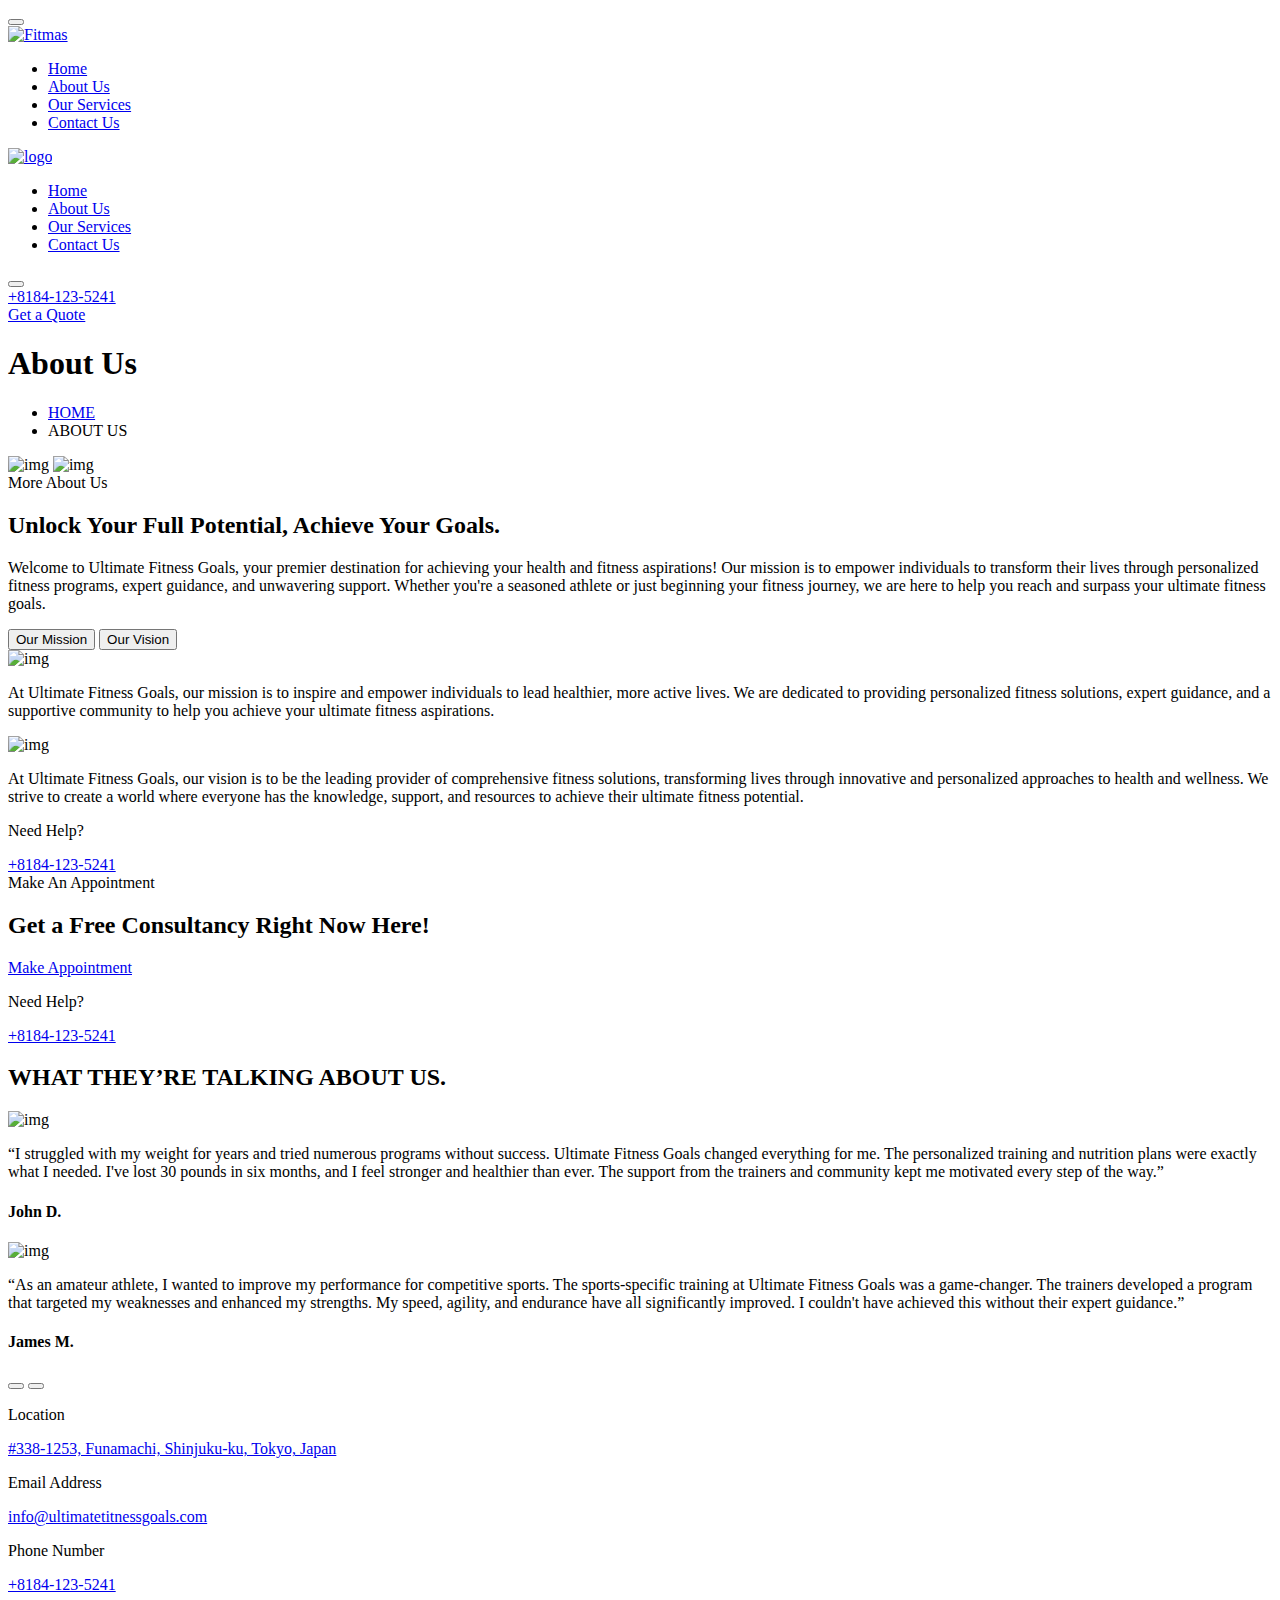
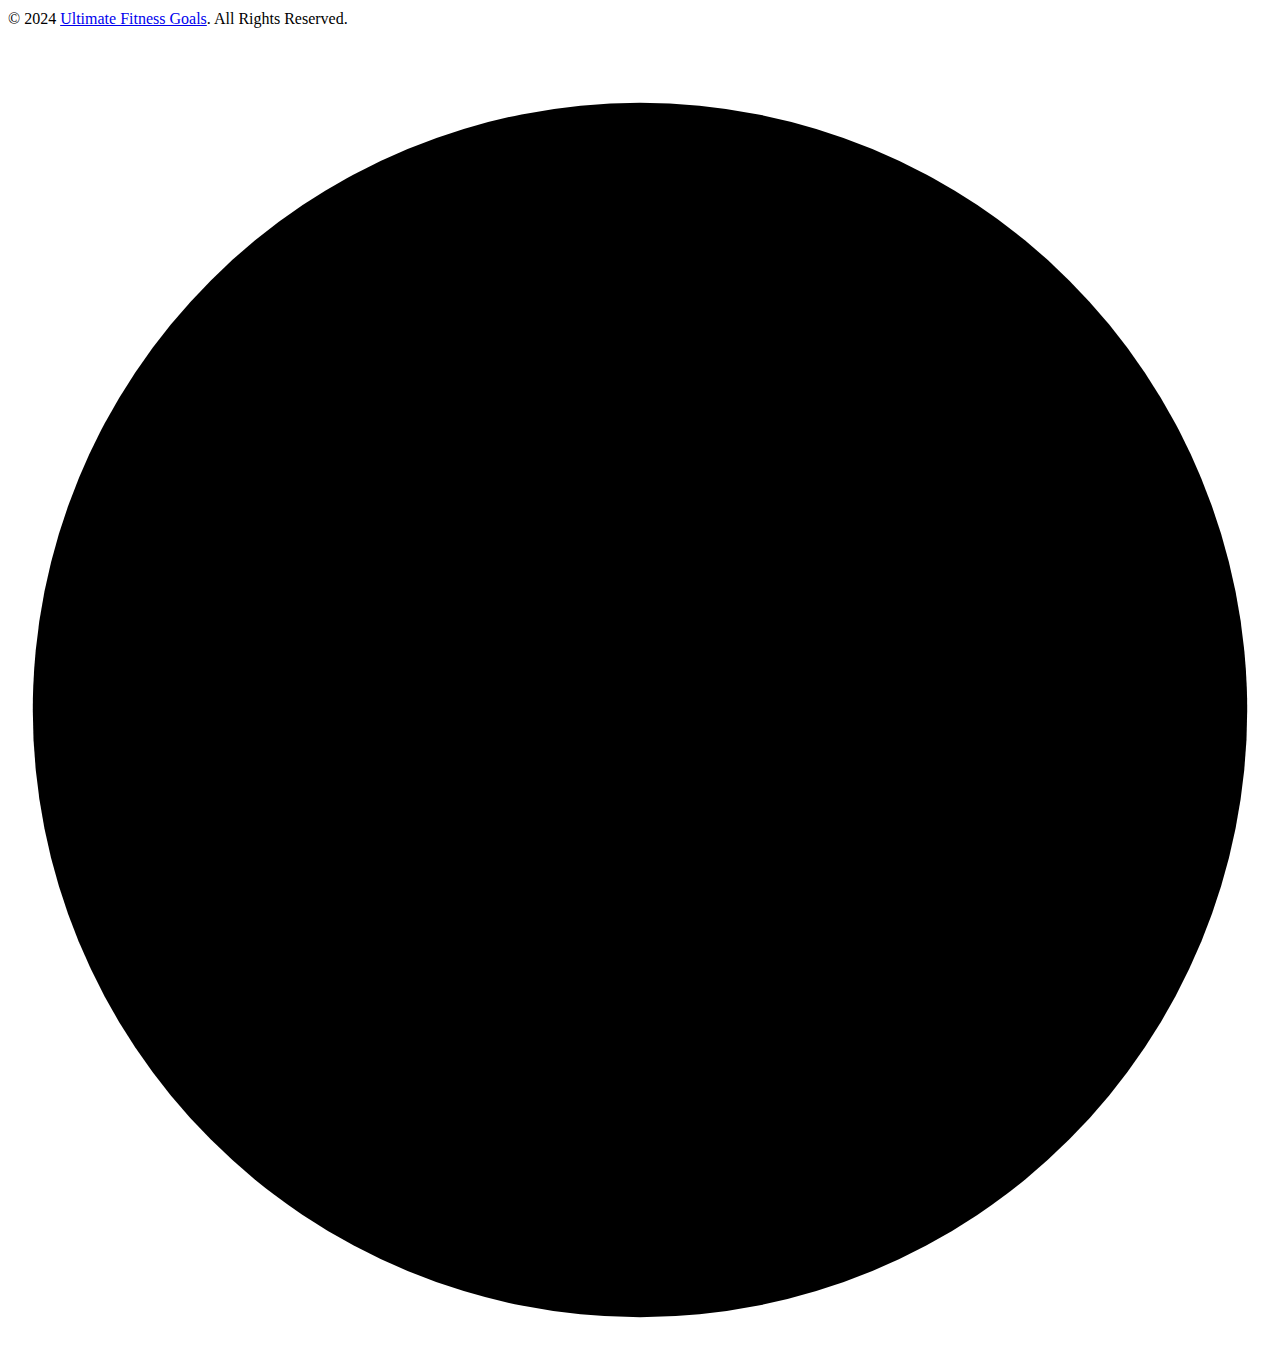
==== about-us.html @ c40abdf8 "Add files via upload" ====
<!doctype html>
<html>
<head>
    <meta charset="utf-8">
    <meta http-equiv="x-ua-compatible" content="ie=edge">
    <title>About Us - Ultimate Fitness Goals</title>
    
    <!-- Mobile Specific Metas -->
    <meta name="viewport" content="width=device-width, initial-scale=1, shrink-to-fit=no">

    <!-- Favicons - Place favicon.ico in the root directory -->
    <link rel="icon" type="image/png" sizes="32x32" href="img/favi.jpg">
    <link rel="manifest" href="assets/img/favicons/manifest.json">
    

    <link rel="preconnect" href="https://fonts.googleapis.com/">
    <link rel="preconnect" href="https://fonts.gstatic.com/" crossorigin>
    <link href="https://fonts.googleapis.com/css2?family=Kanit:wght@300;400;500;600;700;800&amp;family=Kumbh+Sans:wght@300;400;500;600;700&amp;display=swap" rel="stylesheet">

    <!-- Bootstrap -->
    <link rel="stylesheet" href="assets/css/bootstrap.min.css">
    <!-- Fontawesome Icon -->
    <link rel="stylesheet" href="assets/css/fontawesome.min.css">
    <!-- Magnific Popup -->
    <link rel="stylesheet" href="assets/css/magnific-popup.min.css">
    <!-- Slick Slider -->
    <link rel="stylesheet" href="assets/css/slick.min.css">
    <!-- Theme Custom CSS -->
    <link rel="stylesheet" href="assets/css/style.css">
    <style type="text/css">
        .header-layout1 .header-logo img{
            width: 180px;
        }
        .header-layout1 .sticky-wrapper{
            padding-top: 0px;
        }
        .header-layout1 .sticky-wrapper.sticky{
            top: 0;
        }
        .header-layout1 .header-logo{
            margin-top:0px;
        }
        .header-layout1 .header-button{
            margin-top: 0px;
        }
        .footer-menu li{
            display: inline-block;
            padding-right: 10px;
        }
        .footer-menu li a{
            color: #fff;
        }
    </style>
</head>

<body>
    <div class="preloader ">
        <div class="preloader-inner">
            <span class="loader"></span>
        </div>
    </div>
    <div class="mobile-menu-wrapper">
        <div class="mobile-menu-area text-center">
            <button class="menu-toggle"><i class="fal fa-times"></i></button>
            <div class="mobile-logo">
                <a href="index.html"><img src="img/logo.jpg" alt="Fitmas"></a>
            </div>
            <div class="mobile-menu">
                <ul>
                    <li>
                        <a href="index.html">Home</a>
                    </li>
                    <li>
                        <a href="about-us.html">About Us</a>
                    </li>
                    <li>
                        <a href="our-services.html">Our Services</a>
                    </li>
                    <li>
                        <a href="contact-us.html">Contact Us</a>
                    </li>
                </ul>
            </div>
        </div>
    </div>
    
    <header class="nav-header header-layout1">
        
        <div class="sticky-wrapper">
            <!-- Main Menu Area -->
            <div class="menu-area">
                <div class="container-fluid">
                    <div class="row align-items-center justify-content-lg-start justify-content-between">
                        <div class="col-auto">
                            <div class="header-logo">
                                <a href="index.html"><img src="img/logo.jpg" alt="logo"></a>
                            </div>
                        </div>
                        <div class="col-auto">
                            <nav class="main-menu d-none d-lg-inline-block">
                                <ul>
                                    <li>
                                        <a href="index.html">Home</a>
                                    </li>
                                    <li>
                                        <a href="about-us.html">About Us</a>
                                    </li>
                                    <li>
                                        <a href="our-services.html">Our Services</a>
                                    </li>
                                    <li>
                                        <a href="contact-us.html">Contact Us</a>
                                    </li>
                                </ul>
                            </nav>
                            <div class="navbar-right d-inline-flex d-lg-none">
                                <button type="button" class="menu-toggle icon-btn"><i class="far fa-bars"></i></button>
                            </div>
                        </div>
                        <div class="col-auto ms-auto d-lg-block d-none">
                            <div class="navbar-right-desc">
                                <i class="fas fa-phone-volume"></i><a href="tel:+8184-123-5241">+8184-123-5241</a>
                            </div>
                        </div>
                        <div class="col-auto d-none d-lg-block">
                            <div class="header-button">
                                <a href="contact-us.html" class="btn d-xl-block d-none">
                                    Get a Quote
                                </a>
                            </div>
                        </div>
                    </div>
                </div>
            </div>
        </div>
    </header>

    <div class="breadcumb-wrapper" data-bg-src="assets/img/bg/breadcrumb-bg.png">
        <!-- bg animated image/ -->   
        <div class="container">
            <div class="row">
                <div class="col-lg-12">
                    <div class="breadcumb-content">
                        <h1 class="breadcumb-title">About Us</h1>
                        <ul class="breadcumb-menu">
                            <li><a href="index.html">HOME</a></li>
                            <li class="active">ABOUT US</li>
                        </ul>
                    </div>
                </div>
            </div>
            
        </div>
    </div>

    <div class="space">
        <div class="container">
            <div class="row">
                <div class="col-lg-6 order-lg-2 text-lg-end">
                    <div class="about-thumb mb-5 mb-lg-0">  
                        <img class="about-img-1" src="assets/img/normal/about_1-1.png" alt="img">
                        <img class="about-img-2 jump" src="assets/img/normal/about_1-2.png" alt="img">
                    </div>
                </div>
                <div class="col-lg-6 order-lg-1">
                    <div class="about-content-wrap">
                        <div class="title-area mb-0">
                            <span class="sub-title">More About Us</span>
                            <h2 class="sec-title">Unlock Your Full Potential,
                                Achieve Your Goals.</h2>
                            <p class="sec-text">Welcome to Ultimate Fitness Goals, your premier destination for achieving your health and fitness aspirations! Our mission is to empower individuals to transform their lives through personalized fitness programs, expert guidance, and unwavering support. Whether you're a seasoned athlete or just beginning your fitness journey, we are here to help you reach and surpass your ultimate fitness goals. 
                            </p>
                            <div class="about-tab-1">
                                <div class="filter-menu-active">
                                    <button data-filter=".cat1" class="active" type="button">Our Mission</button>
                                    <button data-filter=".cat2" type="button">Our Vision</button>
                                </div>
                                <div class="filter-active-cat1">
                                    <div class="filter-item cat1">
                                        <div class="about-tab-icon">
                                            <img src="assets/img/icon/about-icon.svg" alt="img">
                                        </div>
                                        <p class="about-tab-text">At Ultimate Fitness Goals, our mission is to inspire and empower individuals to lead healthier, more active lives. We are dedicated to providing personalized fitness solutions, expert guidance, and a supportive community to help you achieve your ultimate fitness aspirations.</p>
                                    </div>
                                    <div class="filter-item cat2">
                                        <div class="about-tab-icon">
                                            <img src="assets/img/icon/about-icon.svg" alt="img">
                                        </div>
                                        <p class="about-tab-text">At Ultimate Fitness Goals, our vision is to be the leading provider of comprehensive fitness solutions, transforming lives through innovative and personalized approaches to health and wellness. We strive to create a world where everyone has the knowledge, support, and resources to achieve their ultimate fitness potential.</p>
                                    </div>
                                </div>
                            </div>
                        </div>
                        <div class="btn-wrap mt-40">
                            <div class="about-info-wrap">
                                <div class="icon"><i class="fas fa-phone-volume"></i></div>
                                <div class="details">
                                    <p class="about-info-title">Need Help?</p>
                                    <a class="about-info-link" href="tel:+8184-123-5241">+8184-123-5241</a>
                                </div>
                            </div>
                        </div>
                    </div>                    
                </div>
            </div>
        </div>
    </div>

    
    <section class="cta-area space" data-bg-src="assets/img/bg/cta-bg1.png">
        <div class="container">
            <div class="row justify-content-lg-end justify-content-center">
                <div class="col-xl-6 col-lg-8 col-md-10">
                    <div class="cta-wrap text-center text-lg-start">
                        <div class="title-area">
                            <span class="sub-title">Make An Appointment</span>
                            <h2 class="sec-title text-white">Get a Free Consultancy
                                Right Now Here!</h2>
                        </div>
                        <div class="btn-wrap mt-40">
                            <a href="contact-us.html" class="btn style2">Make Appointment</a>
                            <div class="about-info-wrap style3">
                                <div class="icon"><i class="fas fa-phone-volume"></i></div>
                                <div class="details">
                                    <p class="about-info-title text-white">Need Help?</p>
                                    <a class="about-info-link" href="tel:+8184-123-5241">+8184-123-5241</a>
                                </div>
                            </div>
                        </div>
                    </div>
                </div>
            </div>
        </div>
    </section>  

    <div class="testimonial-area-2 space overflow-hidden">
        <div class="container">
            <div class="row justify-content-center">
                <div class="col-lg-6">
                    <div class="title-area text-center">
                        <h2 class="sec-title fw-bold">WHAT THEY’RE TALKING ABOUT US.</h2>
                    </div>
                </div>
            </div> 
            <div class="row justify-content-center">
                <div class="col-lg-10">
                    <div class="testi-box-wrap2 text-center">
                        <div class="row global-carousel testi-slider-2" id="testiSlider2" data-slide-show="1">
                            <div class="col-lg-6">
                                <div class="testi-box style2">
                                    <div class="testi-box_thumb">
                                        <img src="assets/img/testimonial/testi_1_1.png" alt="img">
                                    </div>                        
                                    <div class="testi-box_content">
                                        <p class="testi-box_text">“I struggled with my weight for years and tried numerous programs without success. Ultimate Fitness Goals changed everything for me. The personalized training and nutrition plans were exactly what I needed. I've lost 30 pounds in six months, and I feel stronger and healthier than ever. The support from the trainers and community kept me motivated every step of the way.”</p>
                                    </div>  
                                    <div class="testi-box_profile">
                                        <h4 class="testi-box_name">John D.</h4>                        
                                    </div>                      
                                </div>
                            </div>
                            <div class="col-lg-6">
                                <div class="testi-box style2">
                                    <div class="testi-box_thumb">
                                        <img src="assets/img/testimonial/testi_1_2.png" alt="img">
                                    </div>                        
                                    <div class="testi-box_content">
                                        <p class="testi-box_text">“As an amateur athlete, I wanted to improve my performance for competitive sports. The sports-specific training at Ultimate Fitness Goals was a game-changer. The trainers developed a program that targeted my weaknesses and enhanced my strengths. My speed, agility, and endurance have all significantly improved. I couldn't have achieved this without their expert guidance.”</p>
                                    </div>  
                                    <div class="testi-box_profile">
                                        <h4 class="testi-box_name">James M.</h4>
                                    </div>                      
                                </div>
                            </div>
                        </div>
                        <div class="testi-arrow">
                            <button data-slick-prev="#testiSlider2" class="slick-arrow slick-prev"><i class="fa-light fa-arrow-left"></i></button>
                            <button data-slick-next="#testiSlider2" class="slick-arrow slick-next"><i class="fa-light fa-arrow-right"></i></button>
                        </div> 
                    </div>
                </div>
            </div>        
        </div>
    </div>   

    
    <footer class="footer-wrapper footer-layout1" data-bg-src="assets/img/bg/footer-1-bg.png">    
        <div class="container">
            <div class="contact-card">
                <div class="info-card">
                    <div class="info-card_icon">
                        <i class="fas fa-location-dot"></i>
                    </div>
                    <div class="info-card_content">
                        <p class="info-card_text">Location</p>
                        <a href="javascript:void();" class="info-card_link">#338-1253, Funamachi, Shinjuku-ku, Tokyo, Japan</a>
                    </div>
                </div>
                <div class="info-card">
                    <div class="info-card_icon">
                        <i class="fas fa-envelope"></i>
                    </div>
                    <div class="info-card_content">
                        <p class="info-card_text">Email Address</p>
                        <a href="mailto:info@ultimatetitnessgoals.com" class="info-card_link">info@ultimatetitnessgoals.com</a>
                    </div>
                </div>
                <div class="info-card">
                    <div class="info-card_icon">
                        <i class="fas fa-phone-volume"></i>
                    </div>
                    <div class="info-card_content">
                        <p class="info-card_text">Phone Number</p>
                        <a href="tel:+8184-123-5241" class="info-card_link">+8184-123-5241</a>
                    </div>
                </div>
            </div>
        </div>
        <div class="copyright-wrap">
            <div class="container">
                <div class="row justify-content-center">
                    <div class="col-md-6">
                        <div class="col-auto align-self-center"><p class="copyright-text text-center">© 2024 <a href="#">Ultimate Fitness Goals</a>. All Rights Reserved.</p></div>
                    </div>
                    <div class="col-md-6">
                        <ul class="menu footer-menu">
                            <li><a href="privacy-policy.html">Privacy Policy</a></li>
                            <li><a href="terms-and-conditions.html">Terms & Conditions</a></li>
                            <li><a href="disclaimer.html">Disclaimer</a></li>
                        </ul>
                    </div>
                </div>                
            </div>
        </div>
    </footer>

    <!-- Scroll To Top -->
    <div class="scroll-top">
        <svg class="progress-circle svg-content" width="100%" height="100%" viewBox="-1 -1 102 102">
            <path d="M50,1 a49,49 0 0,1 0,98 a49,49 0 0,1 0,-98" style="transition: stroke-dashoffset 10ms linear 0s; stroke-dasharray: 307.919, 307.919; stroke-dashoffset: 307.919;"></path>
        </svg>
    </div>

    <!-- Jquery -->
    <script src="assets/js/vendor/jquery-3.6.0.min.js"></script>
    <!-- Slick Slider -->
    <script src="assets/js/slick.min.js"></script>
    <!-- Bootstrap -->
    <script src="assets/js/bootstrap.min.js"></script>
    <!-- Magnific Popup -->
    <script src="assets/js/jquery.magnific-popup.min.js"></script>
    <!-- Counter Up -->
    <script src="assets/js/jquery.counterup.min.js"></script>
    <!-- Range Slider -->
    <script src="assets/js/jquery-ui.min.js"></script>
    <!-- Isotope Filter -->
    <script src="assets/js/imagesloaded.pkgd.min.js"></script>
    <script src="assets/js/isotope.pkgd.min.js"></script>
    
    <!-- Main Js File -->
    <script src="assets/js/main.js"></script>
</body>
</html>
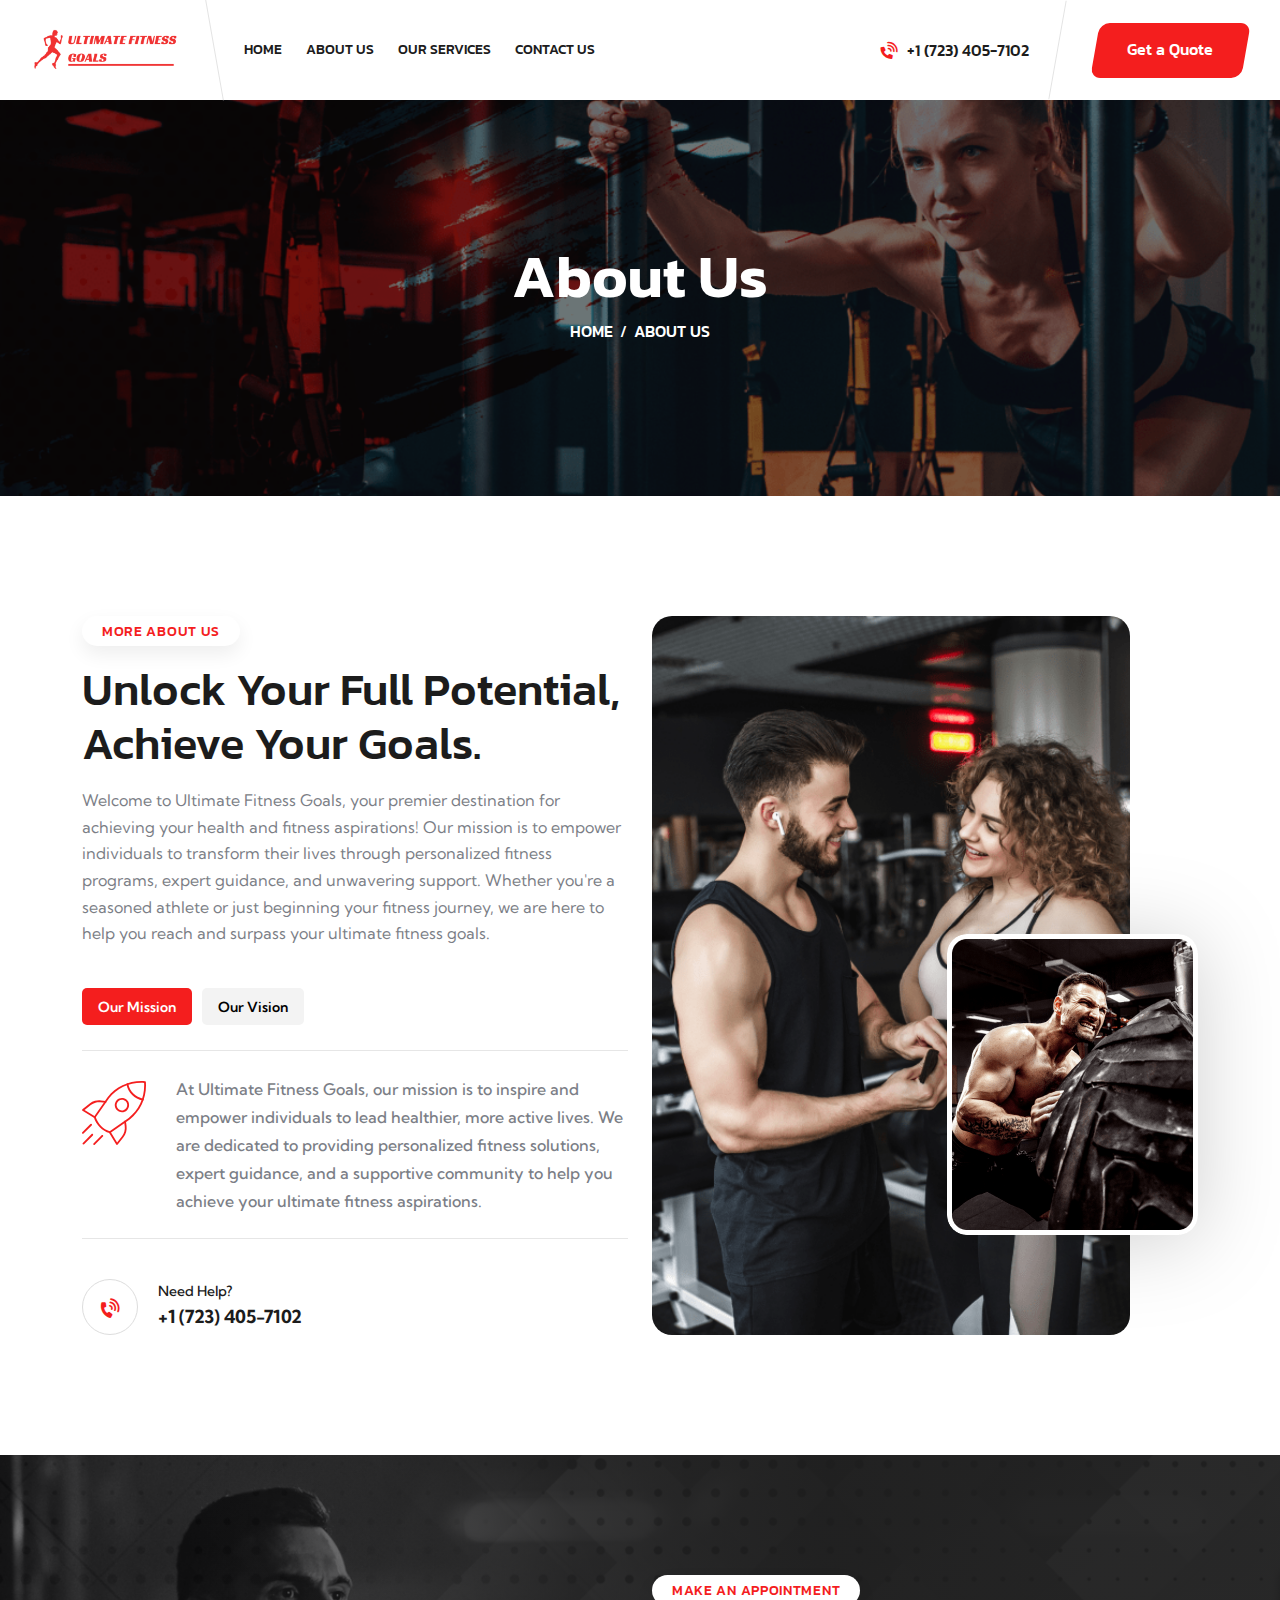
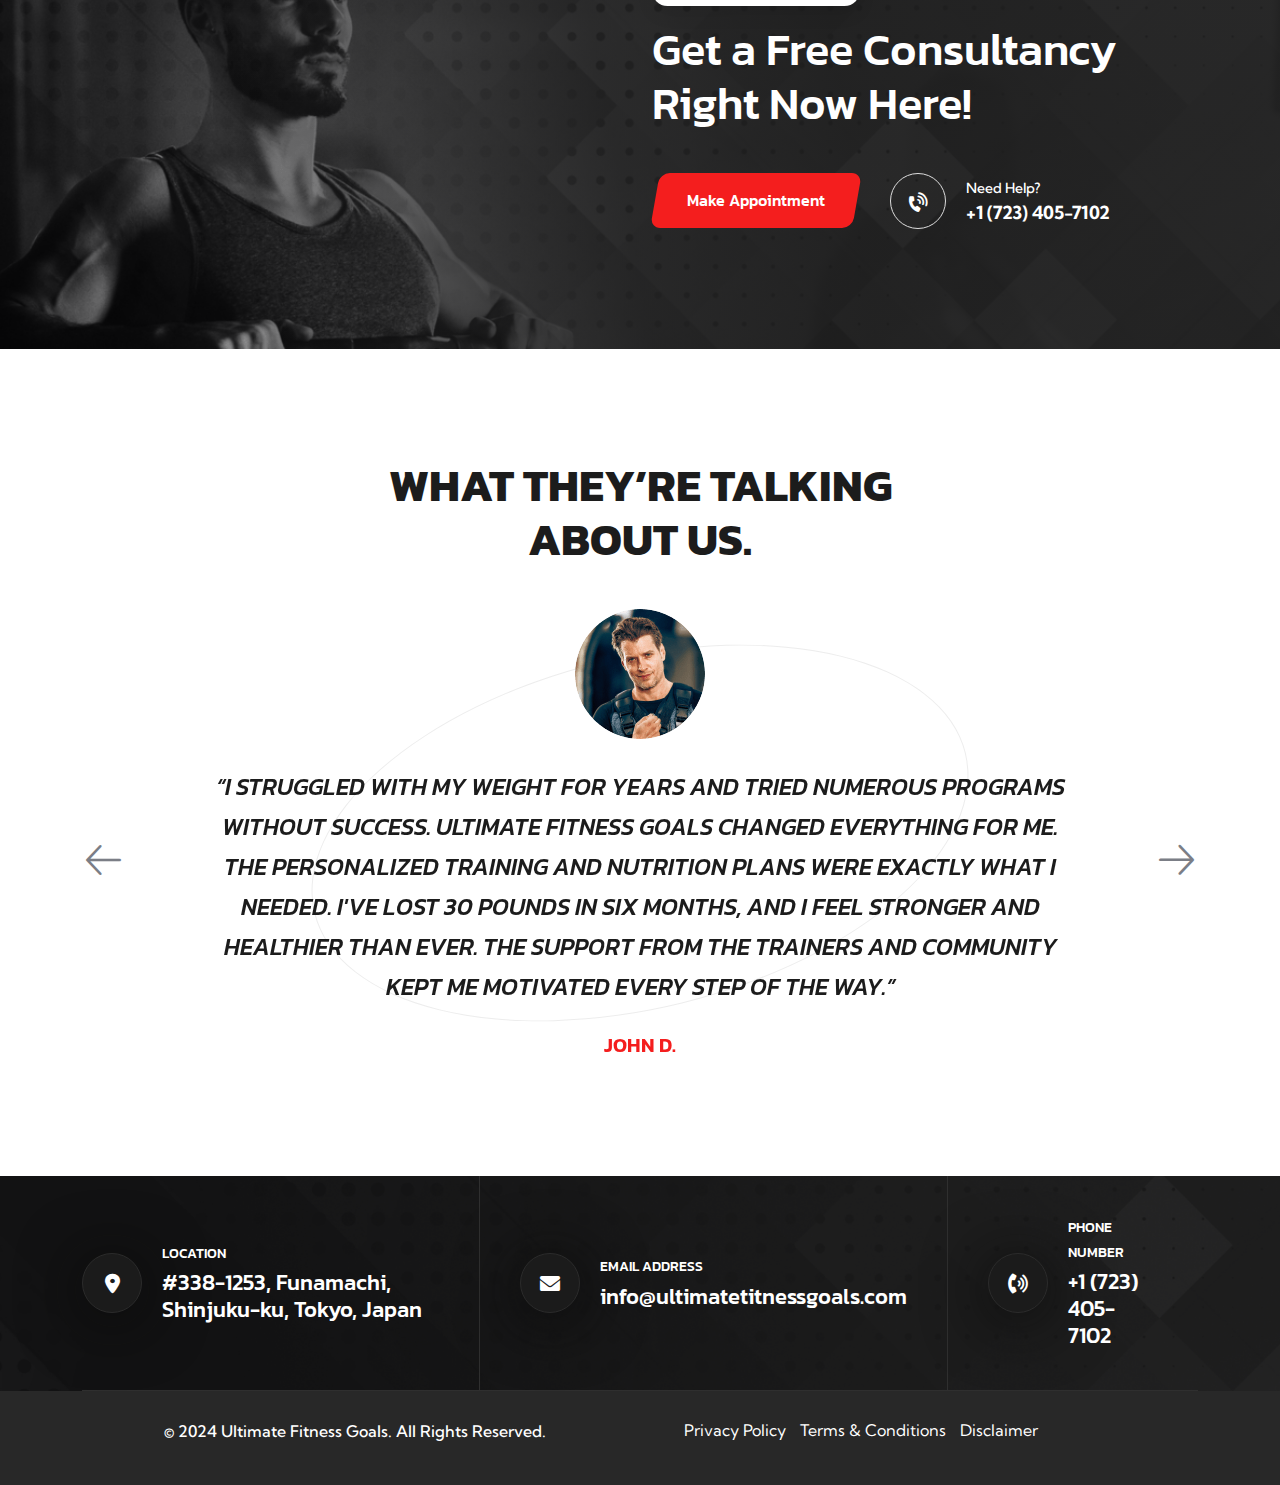
==== commit 467b0397: "Update about-us.html" ====
--- a/about-us.html
+++ b/about-us.html
@@ -119,7 +119,7 @@
                         </div>
                         <div class="col-auto ms-auto d-lg-block d-none">
                             <div class="navbar-right-desc">
-                                <i class="fas fa-phone-volume"></i><a href="tel:+8184-123-5241">+8184-123-5241</a>
+                                <i class="fas fa-phone-volume"></i><a href="tel:+1 (723) 405-7102">+1 (723) 405-7102</a>
                             </div>
                         </div>
                         <div class="col-auto d-none d-lg-block">
@@ -196,7 +196,7 @@
                                 <div class="icon"><i class="fas fa-phone-volume"></i></div>
                                 <div class="details">
                                     <p class="about-info-title">Need Help?</p>
-                                    <a class="about-info-link" href="tel:+8184-123-5241">+8184-123-5241</a>
+                                    <a class="about-info-link" href="tel:+1 (723) 405-7102">+1 (723) 405-7102</a>
                                 </div>
                             </div>
                         </div>
@@ -223,7 +223,7 @@
                                 <div class="icon"><i class="fas fa-phone-volume"></i></div>
                                 <div class="details">
                                     <p class="about-info-title text-white">Need Help?</p>
-                                    <a class="about-info-link" href="tel:+8184-123-5241">+8184-123-5241</a>
+                                    <a class="about-info-link" href="tel:+1 (723) 405-7102">+1 (723) 405-7102</a>
                                 </div>
                             </div>
                         </div>
@@ -311,7 +311,7 @@
                     </div>
                     <div class="info-card_content">
                         <p class="info-card_text">Phone Number</p>
-                        <a href="tel:+8184-123-5241" class="info-card_link">+8184-123-5241</a>
+                        <a href="tel:+1 (723) 405-7102" class="info-card_link">+1 (723) 405-7102</a>
                     </div>
                 </div>
             </div>
@@ -360,4 +360,4 @@
     <!-- Main Js File -->
     <script src="assets/js/main.js"></script>
 </body>
-</html>+</html>
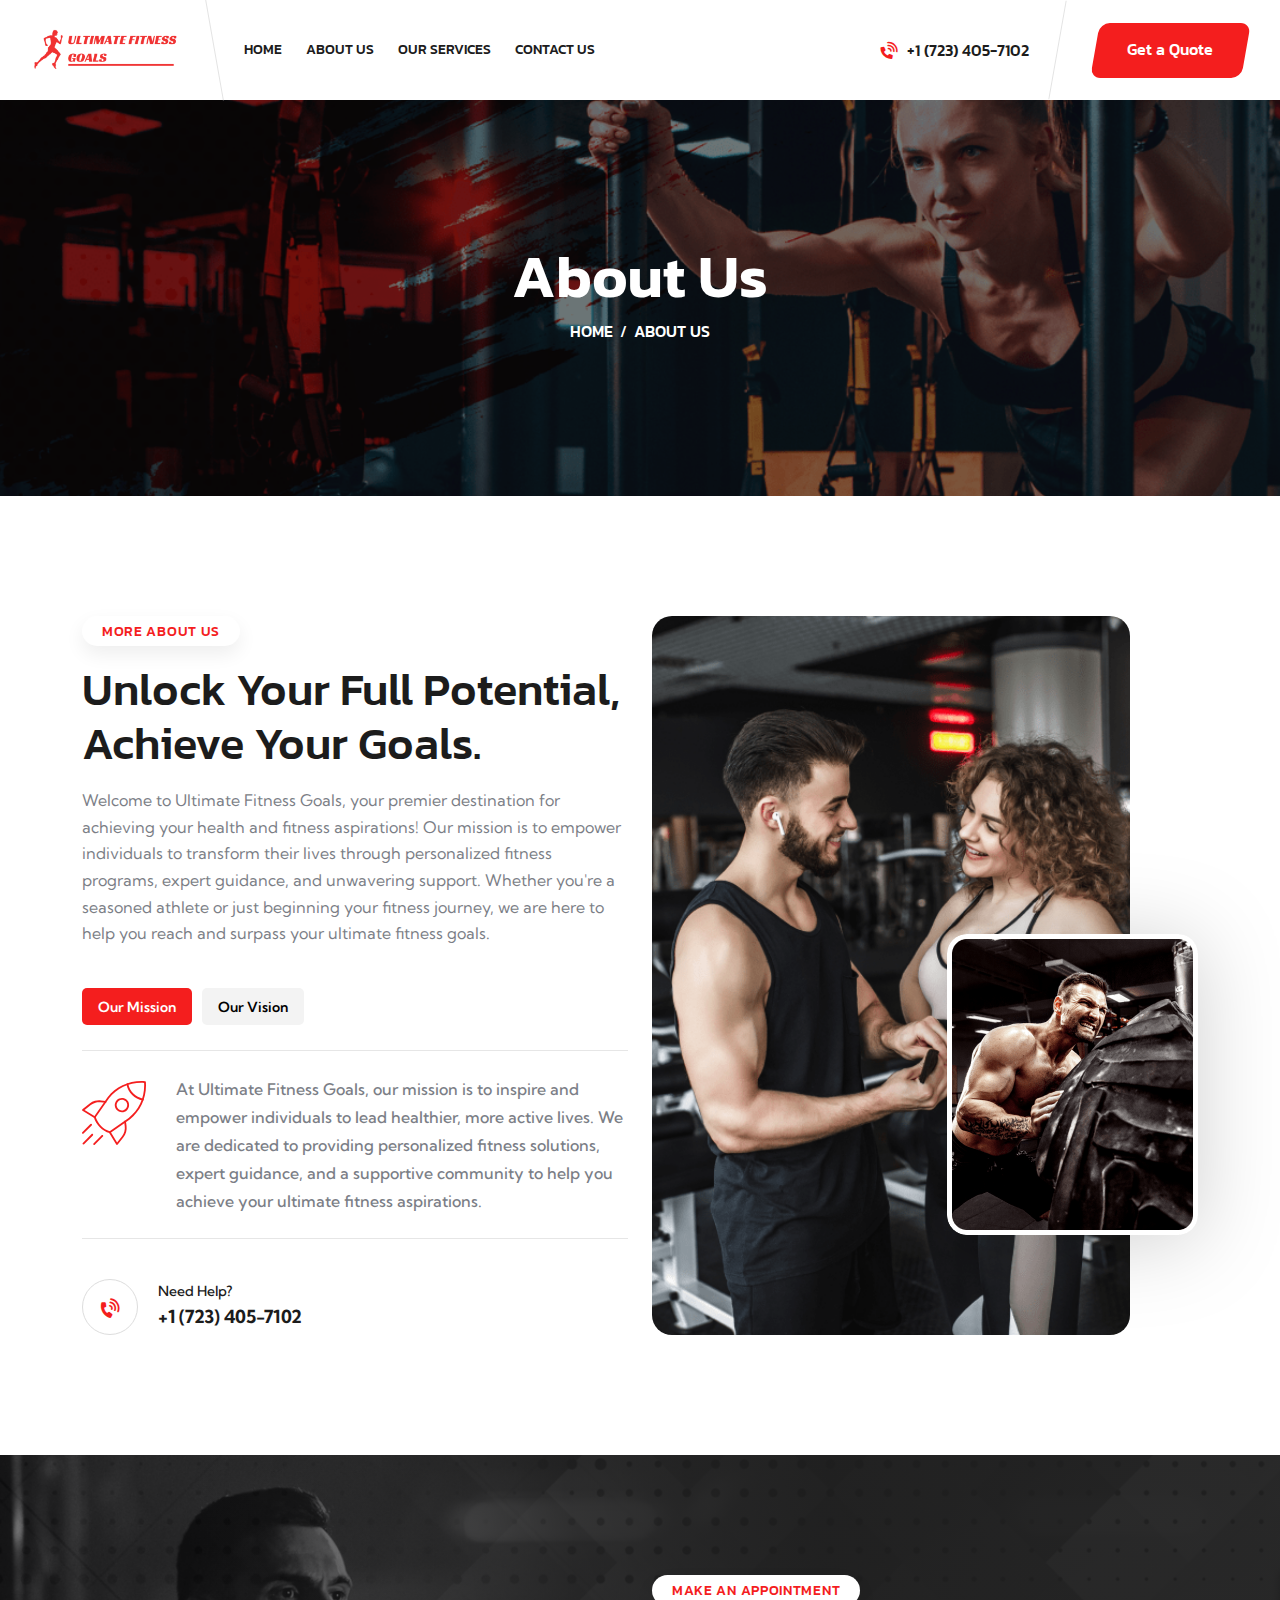
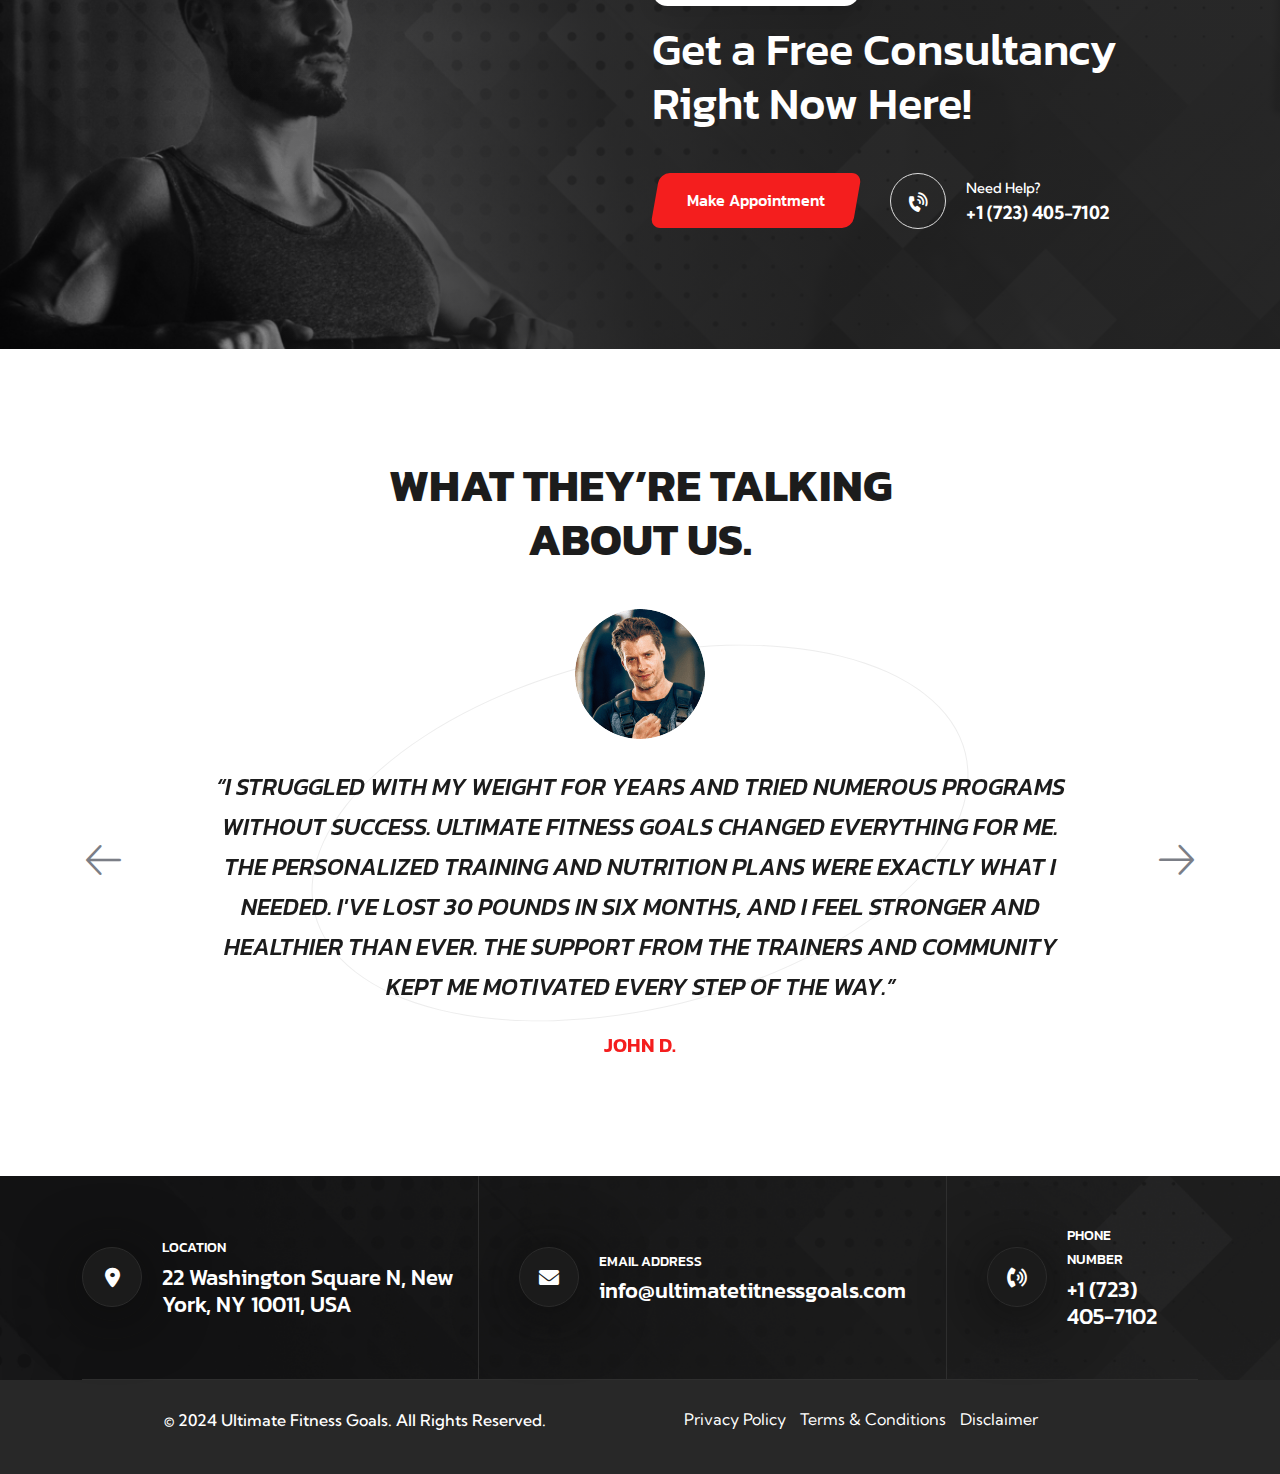
==== commit 7b4d21de: "Update about-us.html" ====
--- a/about-us.html
+++ b/about-us.html
@@ -293,7 +293,7 @@
                     </div>
                     <div class="info-card_content">
                         <p class="info-card_text">Location</p>
-                        <a href="javascript:void();" class="info-card_link">#338-1253, Funamachi, Shinjuku-ku, Tokyo, Japan</a>
+                        <a href="javascript:void();" class="info-card_link">22 Washington Square N, New York, NY 10011, USA</a>
                     </div>
                 </div>
                 <div class="info-card">
